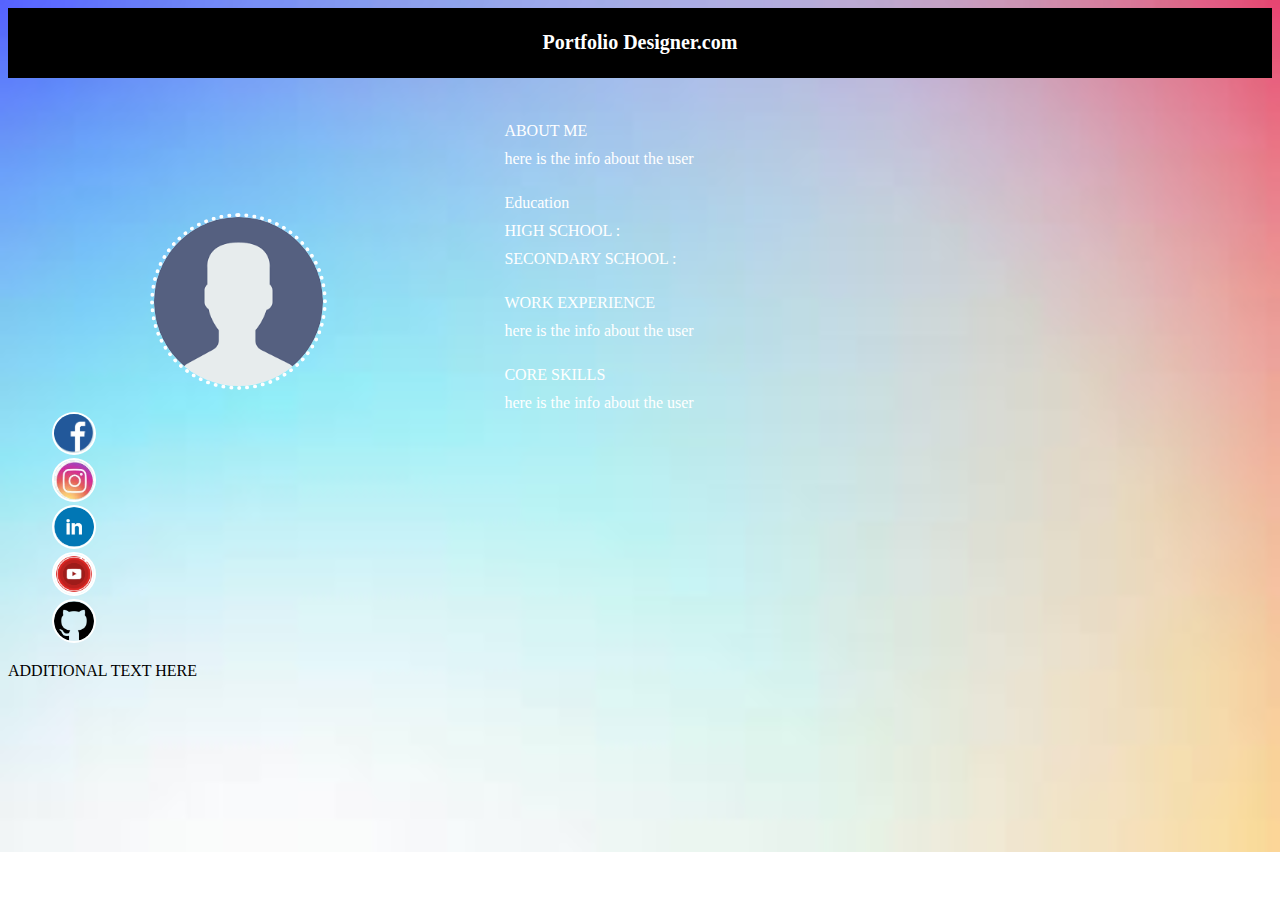
==== index.html @ c2be4646 "Add files via upload" ====
<!doctype html>
<html>
<head>
	
<meta charset="utf-8">
<meta http-equiv="X-UA-Compatible" content="IE=edge">
<meta name="viewport" content="width=device-width, initial-scale=1">
<title> Portfolio  </title>
</head>
<link href="homepage.css" rel="stylesheet" type="text/css">

<body>

	<div class="header" id="myHeader">
		<h1 class="glow"> Portfolio Designer.com </h1> </div>
	<br>
	
	<div class="container">
		<img src="usericon.png" class="userIcon">
		<br><br>
		
		
		<img src="facebook.png" class="social-btn">
		<img src="instagram.jpg" class="social-btn">
		<img src="linkedin-social-media-icon-design-template-vector-22339992.jpg"class="social-btn">
		<img src="youtube.png" class="social-btn">
		<img src="github.png" class="social-btn">
		
		
		</div>
</div>
	
<div class="rightPane"> 

	 <ul class="info">
	<li class="listHeader"> ABOUT ME</li>
	<li> here is the info about the user </li>
	</ul>
		 <ul class="info">
	<li class="listHeader"> Education </li>
	<li> HIGH SCHOOL : </li>
			 <li>  SECONDARY SCHOOL : </li>
	</ul>

	<ul class="info">
	<li class="listHeader"> WORK EXPERIENCE </li>
	<li> here is the info about the user </li>
	</ul>
	<ul class="info">
	<li class="listHeader"> CORE SKILLS </li>
	<li> here is the info about the user </li>
	</ul>
	</table>
	</div>
			
<div class="content">
	<p> ADDITIONAL TEXT HERE </p>
</div>
		</div>
</body>
</html> 
<script> 
// When the user scrolls the page, execute myFunction
window.onscroll = function() {myFunction()};

// Get the header
var header = document.getElementById("myHeader");

// Get the offset position of the navbar
var sticky = header.offsetTop;

// Add the sticky class to the header when you reach its scroll position. Remove "sticky" when you leave the scroll position
function myFunction(){
	if (window.pageYOffset > sticky) {
    	header.classList.add("sticky");
  	}
	else {
    header.classList.remove("sticky");
  }
}
</script>
---- homepage.css ----
@charset "utf-8";
/* CSS Document */
*{
  box-sizing: border-box;
}


.header{
	width: 100%;
	background-color:black;
	color: white;
	padding: 10px;
}

.sticky {
  position: fixed;
  top: 0;
  width: 100%
}

.sticky + .content {
  padding-top: 102px;
}

body{
	background-image:url("bg1.jpg");
	background-attachment: scroll;
	background-blend-mode: color;
	background-origin: border-box;
	background-repeat: no-repeat;
	background-size: cover;
	
}

.userIcon{
	border: 4px dotted white;
	border-radius: 50%;
	width: 40%;
	height: 40%;
	transition: transform .2s;
	margin-left: 32%;
	margin-right: 20%;
}


.userIcon:hover{
	transform: scale(1.2);
    color: #41ab6b;
}

.container{
  align-items: center;
  display: inline-block;
  justify-content: center;
  width: 35%;
  
}


.info{
	width: 100%;
	list-style: none;
}
li{
	width: 100%;
	color: white;
	padding: 5px;
	box-sizing: border-box;

}

li:hover{
	transform: scale3d(1.2);
	box-shadow: 10px 10px 10% grey;
	background: linear-gradient(to right, blueviolet, pink);
}

.rightPane{
	align-content: left;
	box-sizing: border-box;	
	display: inline-block;
	width: 55%;
	padding: 5px;
	
}

.social-btn{
	display: block;
	width: 10%;
	height: 10%;
	border-radius: 50%;
	border: 2px double white;
	margin-left: 10%;
	margin-bottom: 3px;
}
.social-btn:hover{
	
}
.content{
	display: block;
}

.glow {
	font-family: "sans-serif";
  font-size: 20px;
  color: #fff;
  text-align: center;
  -webkit-animation: glow 1s ease-in-out infinite alternate;
  -moz-animation: glow 1s ease-in-out infinite alternate;
  animation: glow 1s ease-in-out infinite alternate;
}

@-webkit-keyframes glow {
  from {
    text-shadow: 0 0 10px #fff, 0 0 20px #fff, 0 0 30px #FFFFFF , 0 0 40px #FFFFFF, 0 0 50px #FFFFFF, 0 0 60px #FFFFFF, 0 0 70px #FFFFFF;
  }
  to {
    text-shadow: 0 0 20px #fff, 0 0 30px #ff4da6, 0 0 40px #ff4da6, 0 0 50px #ff4da6, 0 0 60px #ff4da6, 0 0 70px #ff4da6, 0 0 80px #ff4da6;
  }
}

/*
TO ADD DYNAMIC COLORFUL HOVER ON IMAGE 

.item{
  align-items: center;
  background-color: #fff;
  border: 1px solid #eee;
  display: flex;
  height: 400px;
  justify-content: center;
  position: relative;
  width: 400px;
  z-index: 1000;

	img{
    	object-fit: cover;
    	height: 400px;
    	width: 400px;
  	}
  	&::before, &::after {
    background-image: linear-gradient(-180deg, #A1DEFF 0%, #5EA3DB 97%);
    content: '';
    height: 100%;
    position: absolute;
    transition: all .2s;
    transition-delay: .2s;
    transform: translateY(0px) translateX(0px);
    width: 100%;
    z-index: -1;
  	}
  	&::after {
    background-image: linear-gradient(0deg, #FFCF70 0%, #FFAE3D 97%);
  	}
  	&:hover{
    animation-name: hoverPop;
    animation-duration: .4s;
    animation-fill-direction: forward;
    img{  
      box-shadow: 2px 2px 4px 0px rgba(10,12,15,0.27);
      box-shadow: 0px 0px 30px 0px rgba(10,12,15,0.27);
    }
    
		&::before{
      animation: slick-hover-2 3s .4s linear infinite;
      transform: translateY(-20px) translateX(-20px);
    }
    &::after{
      animation: slick-hover 3s .4s linear infinite reverse;
      transform: translateY(20px) translateX(20px);
    }
  }
}

@keyframes hoverPop {
  0%, 100% {
    transform: scale(1);
  }
  33% {
    transform: scale(1.05);
  }
  66% {
    transform: scale(.90);
  }
}

@keyframes slick-hover {
  0.00% {
    transform: translateY(20px) translateX(20px) }
  16.67% {
    transform: translateY(-13px) translateX(-9px) }
  33.33% {
    transform: translateY(4px) translateX(12px) }
  50.00% {
    transform: translateY(20px) translateX(-20px) }
  66.67% {
    transform: translateY(-3px) translateX(8px) }
  83.33% {
    transform: translateY(-15px) translateX(-11px) }
  100.00% {
    transform: translateY(20px) translateX(20px) }
}

@keyframes slick-hover-2 {
  0.00% {
    transform: translateY(-20px) translateX(-20px) }
  16.67% {
    transform: translateY(3px) translateX(-5px) }
  33.33% {
    transform: translateY(18px) translateX(-10px) }
  50.00% {
    transform: translateY(-20px) translateX(20px) }
  66.67% {
    transform: translateY(15px) translateX(-4px) }
  83.33% {
    transform: translateY(-1px) translateX(15px) }
  100.00% {
    transform: translateY(-20px) translateX(-20px) }
}
*/
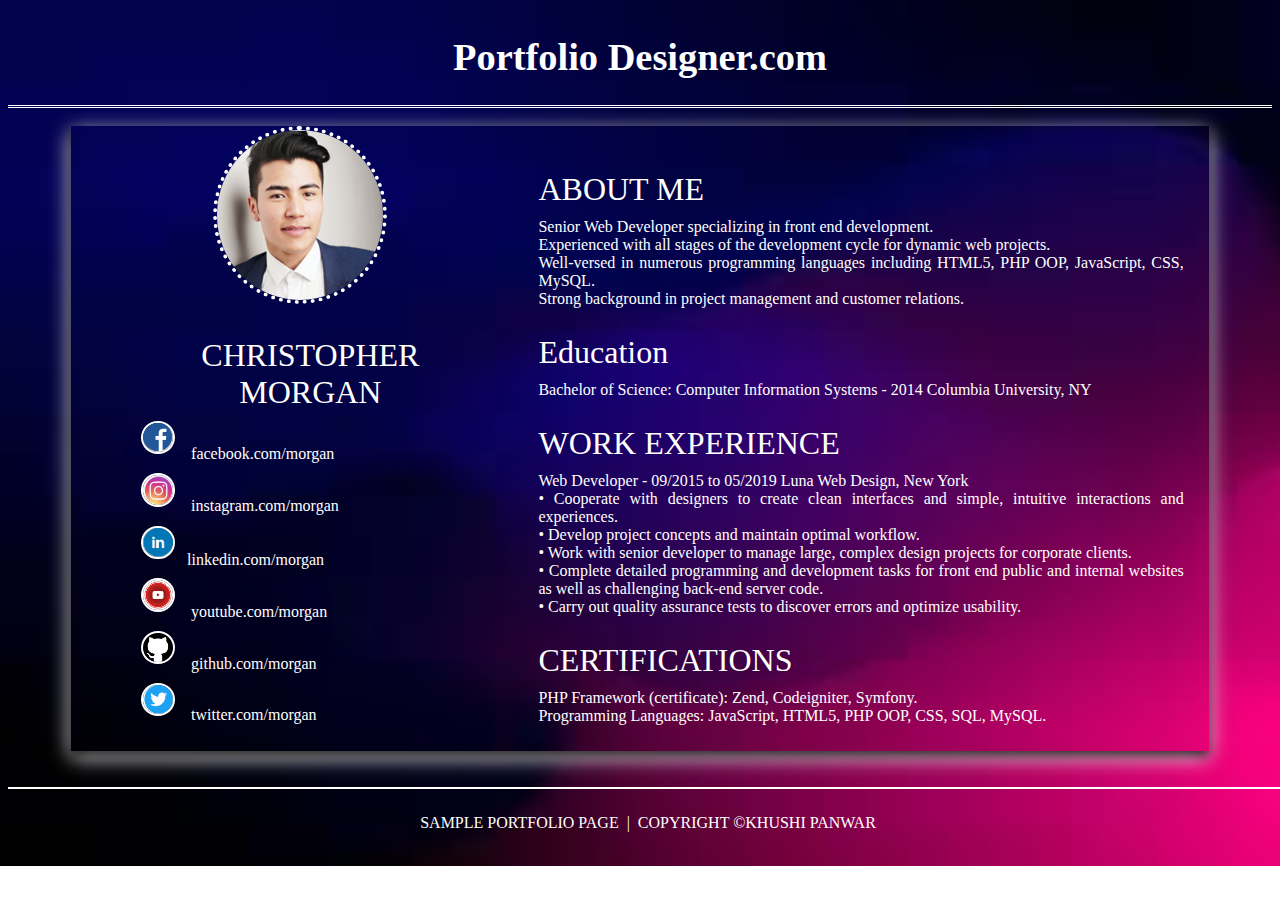
==== commit 356bf176: "portfolio webpage : css updated" ====
--- a/index.html
+++ b/index.html
@@ -10,53 +10,63 @@
 <link href="homepage.css" rel="stylesheet" type="text/css">
 
 <body>
-
 	<div class="header" id="myHeader">
-		<h1 class="glow"> Portfolio Designer.com </h1> </div>
-	<br>
-	
+			<h1 class="glow"> Portfolio Designer.com </h1>
+	</div>
+<br> <center>
 	<div class="container">
-		<img src="usericon.png" class="userIcon">
-		<br><br>
-		
-		
-		<img src="facebook.png" class="social-btn">
-		<img src="instagram.jpg" class="social-btn">
-		<img src="linkedin-social-media-icon-design-template-vector-22339992.jpg"class="social-btn">
-		<img src="youtube.png" class="social-btn">
-		<img src="github.png" class="social-btn">
-		
-		
+			<div class="leftPane"> 
+<img src="user.png" class="userIcon">				
+	<ul class="info">
+<center>
+  <li class="listHeader">CHRISTOPHER MORGAN </li> 
+		</center>
+<li><img src="facebook.png" class="social-btn"> &nbsp;&nbsp; facebook.com/morgan</li>
+<li> <img src="instagram.jpg" class="social-btn"> &nbsp; &nbsp;instagram.com/morgan</li>
+<li><img src="linkedin-social-media-icon-design-template-vector-22339992.jpg"class="social-btn"> <font align="medium"> &nbsp; linkedin.com/morgan</font> </li>
+		<li><img src="youtube.png" class="social-btn"> &nbsp;&nbsp; youtube.com/morgan</li>
+		<li><img src="github.png" class="social-btn"> &nbsp; &nbsp;github.com/morgan</li>
+<li><img src="twitter.png" class="social-btn"> &nbsp; &nbsp;twitter.com/morgan</li> 
 		</div>
-</div>
-	
+			
 <div class="rightPane"> 
-
 	 <ul class="info">
 	<li class="listHeader"> ABOUT ME</li>
-	<li> here is the info about the user </li>
+	<li> Senior Web Developer specializing in front end development. <br>
+		Experienced with all stages of the development cycle for dynamic web projects.<br>
+		Well-versed in numerous programming languages including HTML5, PHP OOP, JavaScript, CSS, MySQL. <br>
+		Strong background in project management and customer relations. </li>
 	</ul>
 		 <ul class="info">
 	<li class="listHeader"> Education </li>
-	<li> HIGH SCHOOL : </li>
-			 <li>  SECONDARY SCHOOL : </li>
+	<li> Bachelor of Science: Computer Information Systems - 2014
+Columbia University, NY
+ </li>
+		
 	</ul>
 
 	<ul class="info">
 	<li class="listHeader"> WORK EXPERIENCE </li>
-	<li> here is the info about the user </li>
+	<li> Web Developer - 09/2015 to 05/2019
+Luna Web Design, New York <br>
+•	Cooperate with designers to create clean interfaces and simple, intuitive interactions and experiences. <br>
+•	Develop project concepts and maintain optimal workflow.<br>
+•	Work with senior developer to manage large, complex design projects for corporate clients. <br>
+•	Complete detailed programming and development tasks for front end public and internal websites as well as challenging back-end server code. <br>
+•	Carry out quality assurance tests to discover errors and optimize usability. <br>
+ </li>
 	</ul>
 	<ul class="info">
-	<li class="listHeader"> CORE SKILLS </li>
-	<li> here is the info about the user </li>
+	<li class="listHeader"> CERTIFICATIONS </li>
+	<li> PHP Framework (certificate): Zend, Codeigniter, Symfony.<br>
+		Programming Languages: JavaScript, HTML5, PHP OOP, CSS, SQL, MySQL.
+ </li>
 	</ul>
-	</table>
-	</div>
-			
-<div class="content">
-	<p> ADDITIONAL TEXT HERE </p>
 </div>
-		</div>
+</div>
+		<br> <br>
+		<div class="footer">
+		SAMPLE PORTFOLIO PAGE&nbsp; |&nbsp; COPYRIGHT ©KHUSHI PANWAR</div>
 </body>
 </html> 
 <script> 
--- a/homepage.css
+++ b/homepage.css
@@ -4,26 +4,61 @@
   box-sizing: border-box;
 }
 
-
+@font-face{
+	font-family: fancy;
+	src: url("font/MotherTonguePersonalUse-x3L3m.otf"); }
+@font-face{
+	font-family: shalma;
+	src: url("font/Shalma-Rp0Pe.otf"); }
+@font-face{
+	font-family: MCBold;
+	src: url("font/MomcakeBold-WyonA.otf"); }
+@font-face{
+	font-family: designer;
+	src: url("font/DESIGNER.otf"); }
+@font-face{
+	font-family: JSMedium;
+	src: url("font/JosefinSans-Medium.ttf"); }
+@font-face{
+	font-family: JSLight;
+	src: url("font/JosefinSans-Light.ttf"); }
+
+
+@keyframes slideInLeft {
+    0% {
+    transform: translateX(-8%);}
+    100% {
+	transform: translateX(0);}
+}
+
+@keyframes slideInRight {
+    0% {
+    transform: translateX(25%);}
+    100% {
+	transform: translateX(0);}
+}
 .header{
 	width: 100%;
-	background-color:black;
-	color: white;
-	padding: 10px;
+	padding: 1px;
+	border-bottom: 3px double white;
 }
 
 .sticky {
+	background-color:#0D005F;
   position: fixed;
   top: 0;
-  width: 100%
+	border-bottom: 3px double white;
+  width: 100%;
 }
 
 .sticky + .content {
-  padding-top: 102px;
+	background-color: #0D005F;
+  padding-top: 70px;
+	border-bottom: 3px double white;
 }
 
 body{
-	background-image:url("bg1.jpg");
+	background-image:url("bg2.jpg");
 	background-attachment: scroll;
 	background-blend-mode: color;
 	background-origin: border-box;
@@ -35,13 +70,13 @@
 .userIcon{
 	border: 4px dotted white;
 	border-radius: 50%;
-	width: 40%;
-	height: 40%;
+	width: 45%;
+	height: 45%;
 	transition: transform .2s;
-	margin-left: 32%;
+	margin-left: 30%;
 	margin-right: 20%;
-}
-
+	margin-bottom: 2%
+}
 
 .userIcon:hover{
 	transform: scale(1.2);
@@ -49,11 +84,32 @@
 }
 
 .container{
-  align-items: center;
+box-shadow: 0 5px 10px 0 rgba(0, 0, 0, 0.8), 0 6px 20px 0 rgba(255, 255, 255, 1);
+	border: 0px solid white;
+	box-sizing: border-box;
+	width: 90%;
+	align-items: center; 
+}
+
+.leftPane{
   display: inline-block;
-  justify-content: center;
-  width: 35%;
-  
+	width: 35%;
+	text-align: justify;
+	padding-left: 10px;
+}
+
+.rightPane{
+	align-content: left;
+	box-sizing: border-box;	
+	display: inline-block;
+	width: 62%;
+	padding: 5px;
+	animation-duration: 2s;
+    animation-timing-function: ease-in-out;
+    animation-delay: 0s;
+    animation-iteration-count: 1;
+    animation-name: slideInLeft;
+	text-align: justify;
 }
 
 
@@ -62,47 +118,51 @@
 	list-style: none;
 }
 li{
+	font-family: JSLight;
 	width: 100%;
 	color: white;
 	padding: 5px;
 	box-sizing: border-box;
-
-}
-
-li:hover{
+}
+
+.listHeader:hover{
 	transform: scale3d(1.2);
 	box-shadow: 10px 10px 10% grey;
-	background: linear-gradient(to right, blueviolet, pink);
-}
-
-.rightPane{
-	align-content: left;
-	box-sizing: border-box;	
+	background: linear-gradient(to right, rgb(138, 43, 226, 0.3), rgba(0,0,0,0.5));
+	animation-duration: 2s;
+    animation-timing-function: ease-in-out;
+    animation-delay: 0s;
+    animation-iteration-count: 1;
+    animation-name: slideinLeft;
+}
+.listHeader{
+	font-family: MCBold;
+	font-size: 2.5vw;
+}
+.social-btn{
+	box-sizing: border-box;
 	display: inline-block;
-	width: 55%;
-	padding: 5px;
-	
-}
-
-.social-btn{
-	display: block;
 	width: 10%;
 	height: 10%;
 	border-radius: 50%;
 	border: 2px double white;
-	margin-left: 10%;
-	margin-bottom: 3px;
+	margin-bottom: 5px;
 }
 .social-btn:hover{
+	animation-duration: 2s;
+    animation-timing-function: ease-in-out;
+    animation-delay: 0s;
+    animation-iteration-count: 1;
+    animation-name: slideInRight;
 	
 }
 .content{
 	display: block;
 }
 
-.glow {
-	font-family: "sans-serif";
-  font-size: 20px;
+.glow{
+  font-family: designer;
+  font-size: 3vw;
   color: #fff;
   text-align: center;
   -webkit-animation: glow 1s ease-in-out infinite alternate;
@@ -112,12 +172,18 @@
 
 @-webkit-keyframes glow {
   from {
-    text-shadow: 0 0 10px #fff, 0 0 20px #fff, 0 0 30px #FFFFFF , 0 0 40px #FFFFFF, 0 0 50px #FFFFFF, 0 0 60px #FFFFFF, 0 0 70px #FFFFFF;
+    text-shadow: 0 0 5px #C7C7C7, 0 0 10px #C7C7C7, 0 0 15px #C7C7C7 , 0 0 20px #C7C7C7, 0 0 25px #C7C7C7, 0 0 30px #C7C7C7, 0 0 35px #C7C7C7;
   }
   to {
-    text-shadow: 0 0 20px #fff, 0 0 30px #ff4da6, 0 0 40px #ff4da6, 0 0 50px #ff4da6, 0 0 60px #ff4da6, 0 0 70px #ff4da6, 0 0 80px #ff4da6;
-  }
-}
+    text-shadow: 0 0 10px #fff, 0 0 15px #ff4da6, 0 0 20px #ff4da6, 0 0 25px #ff4da6, 0 0 30px #ff4da6, 0 0 35px #ff4da6, 0 0 40px #ff4da6;
+  }
+}
+
+.footer{
+	color: white;
+	border-top: 2px double white;
+	width: 100vw;
+	padding: 2vw;
 
 /*
 TO ADD DYNAMIC COLORFUL HOVER ON IMAGE 
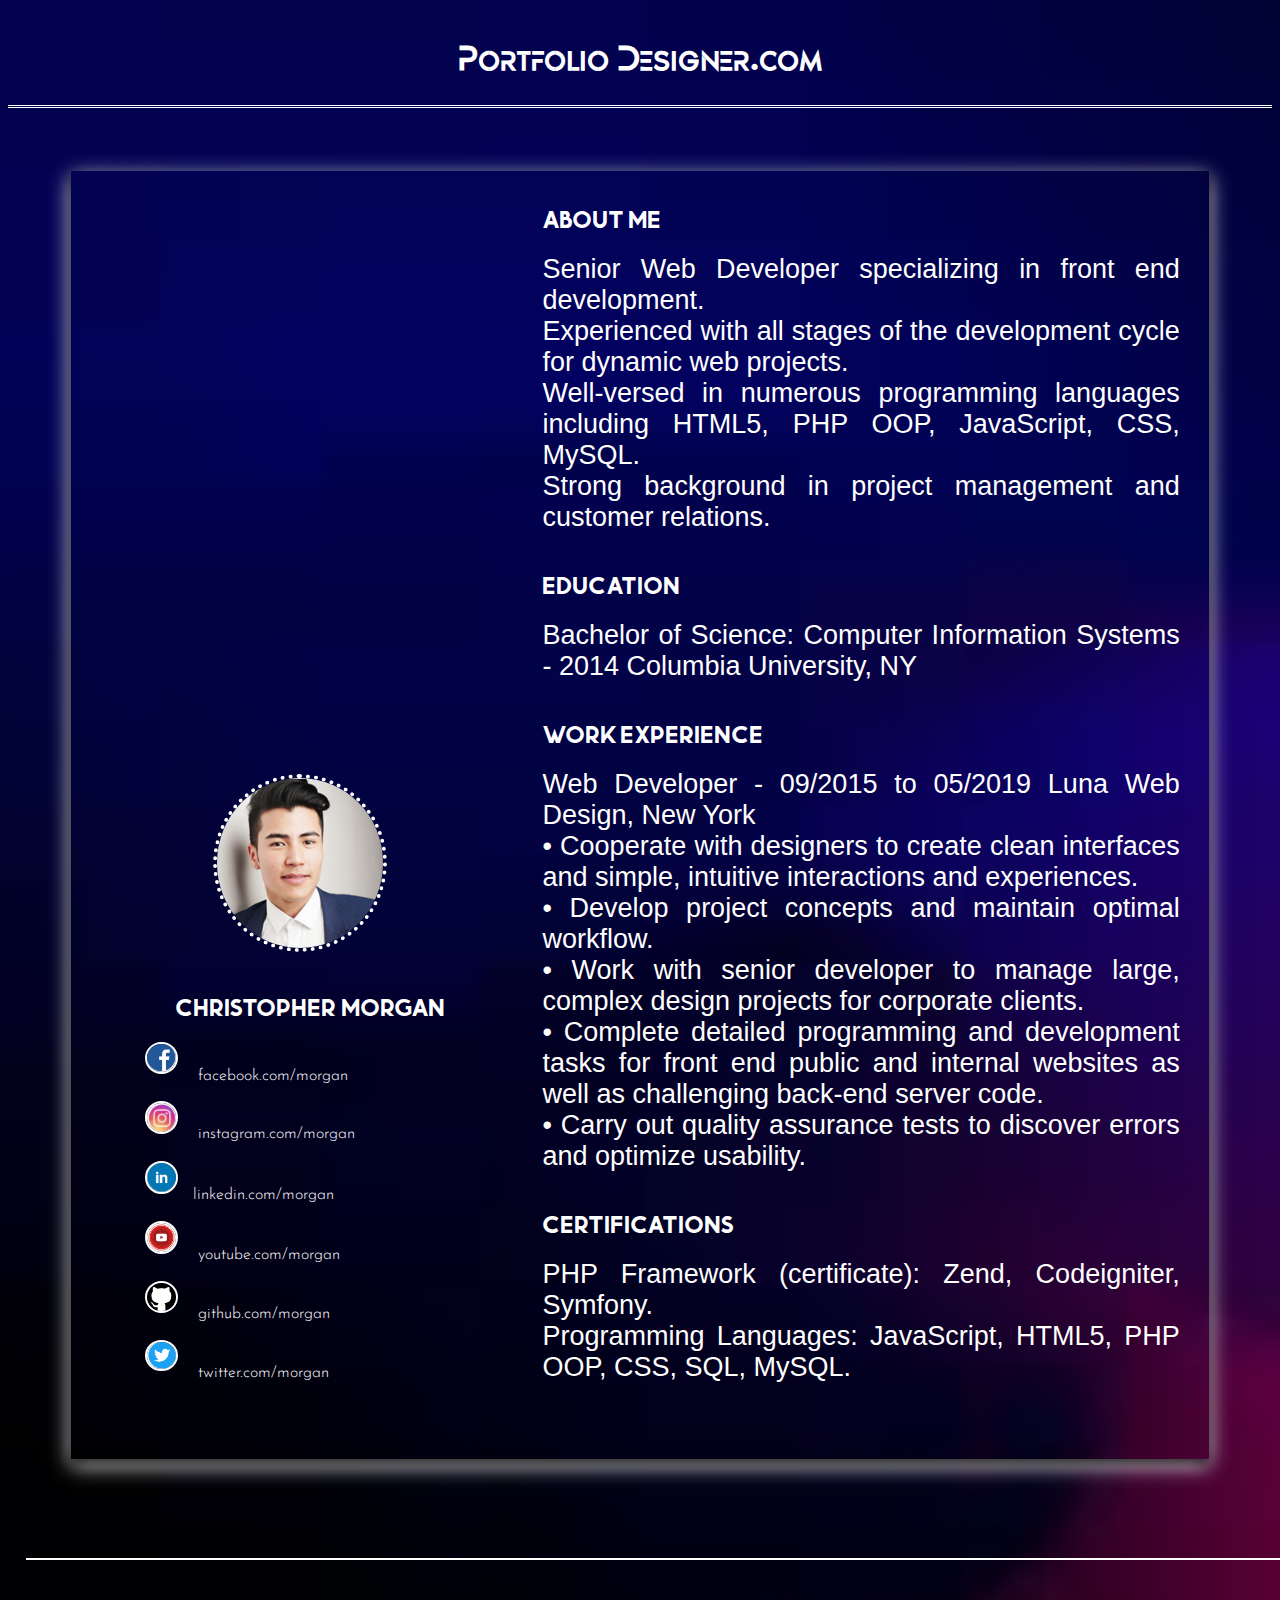
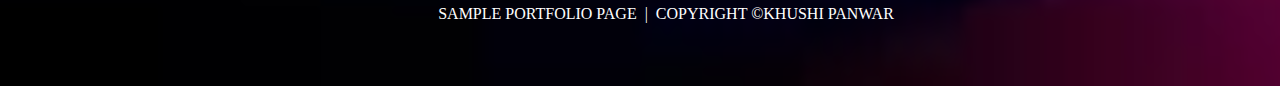
==== commit 29407bd8: "Add files via upload" ====
--- a/index.html
+++ b/index.html
@@ -27,19 +27,22 @@
 		<li><img src="youtube.png" class="social-btn"> &nbsp;&nbsp; youtube.com/morgan</li>
 		<li><img src="github.png" class="social-btn"> &nbsp; &nbsp;github.com/morgan</li>
 <li><img src="twitter.png" class="social-btn"> &nbsp; &nbsp;twitter.com/morgan</li> 
-		</div>
+		<li></li>
+<li> </li>
+		<li> </li>
+</div>
 			
 <div class="rightPane"> 
 	 <ul class="info">
 	<li class="listHeader"> ABOUT ME</li>
-	<li> Senior Web Developer specializing in front end development. <br>
+	<li class="description"> Senior Web Developer specializing in front end development. <br>
 		Experienced with all stages of the development cycle for dynamic web projects.<br>
 		Well-versed in numerous programming languages including HTML5, PHP OOP, JavaScript, CSS, MySQL. <br>
 		Strong background in project management and customer relations. </li>
 	</ul>
 		 <ul class="info">
 	<li class="listHeader"> Education </li>
-	<li> Bachelor of Science: Computer Information Systems - 2014
+	<li class="description"> Bachelor of Science: Computer Information Systems - 2014
 Columbia University, NY
  </li>
 		
@@ -47,7 +50,7 @@
 
 	<ul class="info">
 	<li class="listHeader"> WORK EXPERIENCE </li>
-	<li> Web Developer - 09/2015 to 05/2019
+	<li class="description"> Web Developer - 09/2015 to 05/2019
 Luna Web Design, New York <br>
 •	Cooperate with designers to create clean interfaces and simple, intuitive interactions and experiences. <br>
 •	Develop project concepts and maintain optimal workflow.<br>
@@ -58,7 +61,7 @@
 	</ul>
 	<ul class="info">
 	<li class="listHeader"> CERTIFICATIONS </li>
-	<li> PHP Framework (certificate): Zend, Codeigniter, Symfony.<br>
+	<li class="description"> PHP Framework (certificate): Zend, Codeigniter, Symfony.<br>
 		Programming Languages: JavaScript, HTML5, PHP OOP, CSS, SQL, MySQL.
  </li>
 	</ul>
--- a/homepage.css
+++ b/homepage.css
@@ -22,6 +22,9 @@
 @font-face{
 	font-family: JSLight;
 	src: url("font/JosefinSans-Light.ttf"); }
+@font-face{
+	font-family: stdDisplay;
+	src: url("font/WixMadeforDisplayRegular.otf"); }
 
 
 @keyframes slideInLeft {
@@ -64,7 +67,7 @@
 	background-origin: border-box;
 	background-repeat: no-repeat;
 	background-size: cover;
-	
+	font-family: stdDisplay;
 }
 
 .userIcon{
@@ -72,7 +75,7 @@
 	border-radius: 50%;
 	width: 45%;
 	height: 45%;
-	transition: transform .2s;
+	transition: transform .3s;
 	margin-left: 30%;
 	margin-right: 20%;
 	margin-bottom: 2%
@@ -88,6 +91,7 @@
 	border: 0px solid white;
 	box-sizing: border-box;
 	width: 90%;
+	margin: 5vh;
 	align-items: center; 
 }
 
@@ -121,10 +125,14 @@
 	font-family: JSLight;
 	width: 100%;
 	color: white;
-	padding: 5px;
+	padding: 1vh;
 	box-sizing: border-box;
 }
 
+.description{
+	font-family: 'Gill Sans', 'Gill Sans MT', 'Myriad Pro', 'DejaVu Sans Condensed', Helvetica, Arial, 'sans-serif';
+	font-size: 3vh;
+}
 .listHeader:hover{
 	transform: scale3d(1.2);
 	box-shadow: 10px 10px 10% grey;
@@ -183,7 +191,8 @@
 	color: white;
 	border-top: 2px double white;
 	width: 100vw;
-	padding: 2vw;
+	margin: 2vh;
+	padding: 5vh;
 
 /*
 TO ADD DYNAMIC COLORFUL HOVER ON IMAGE 
